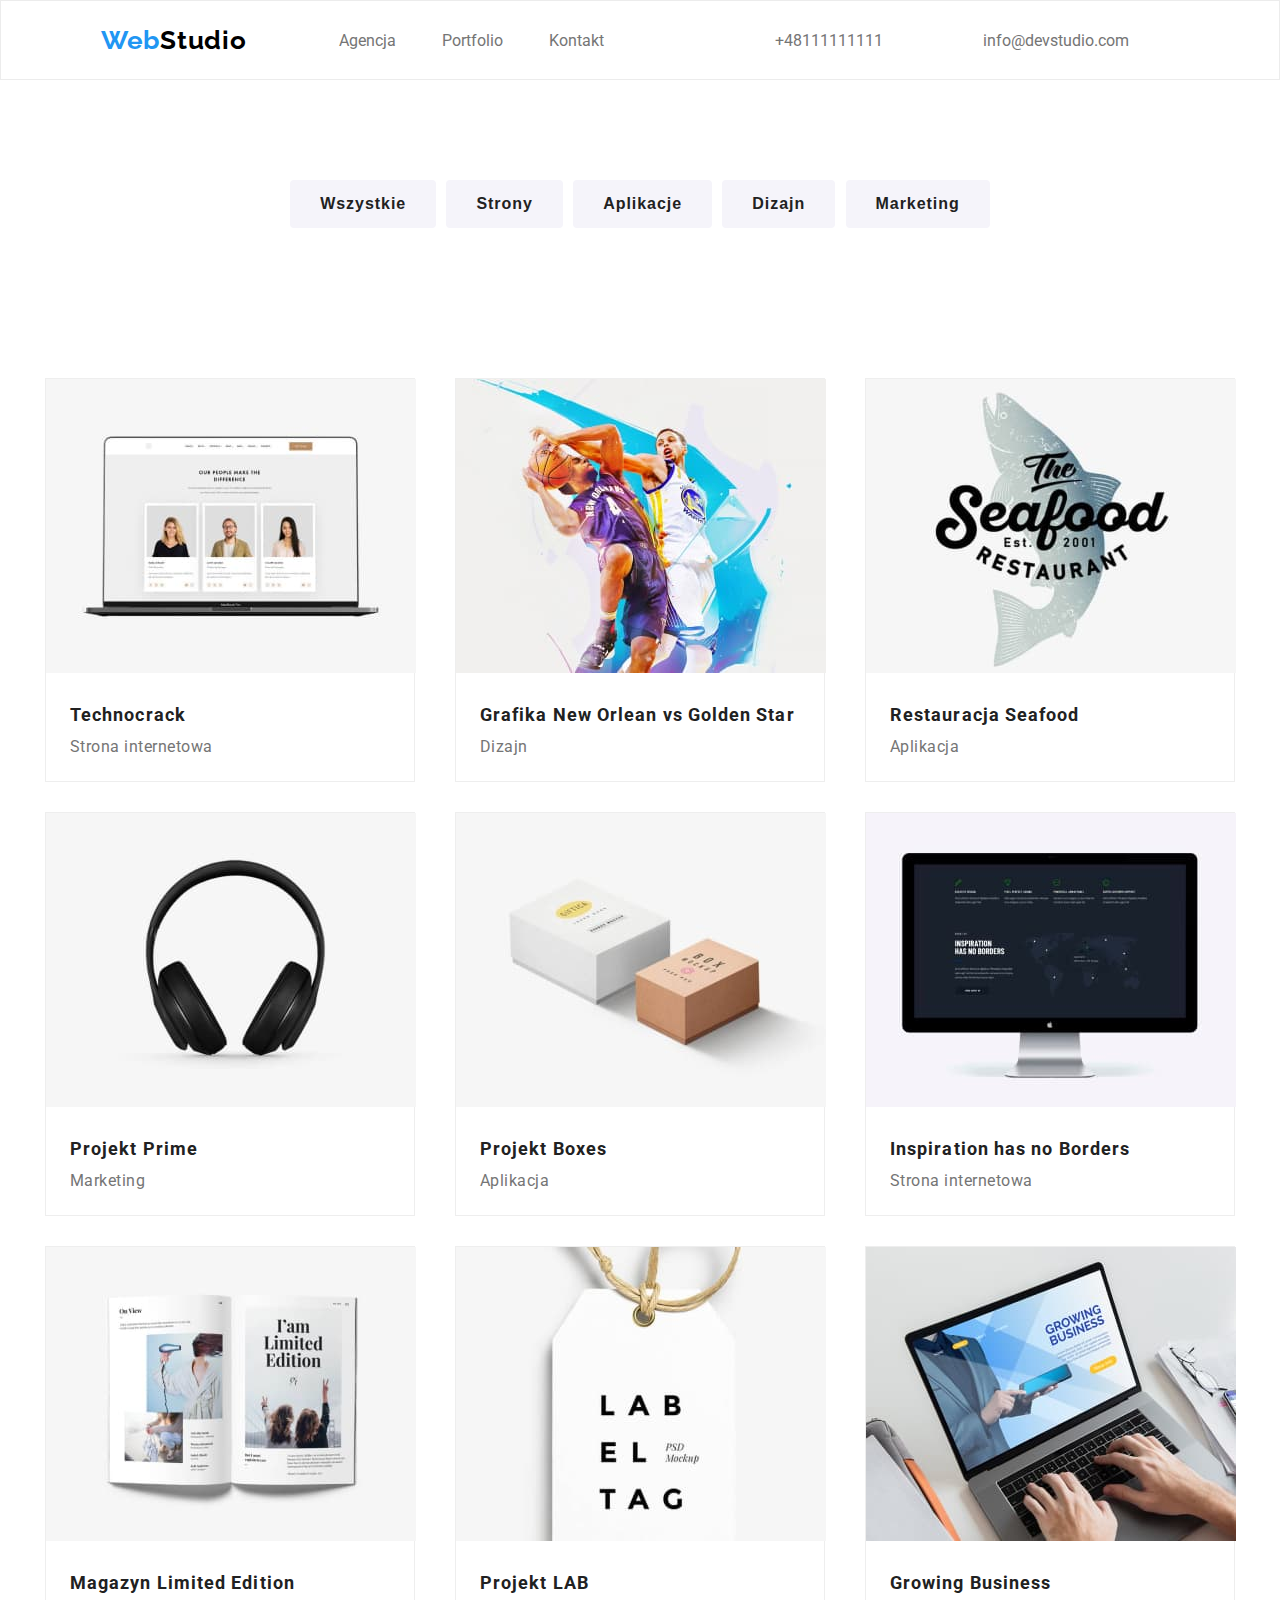
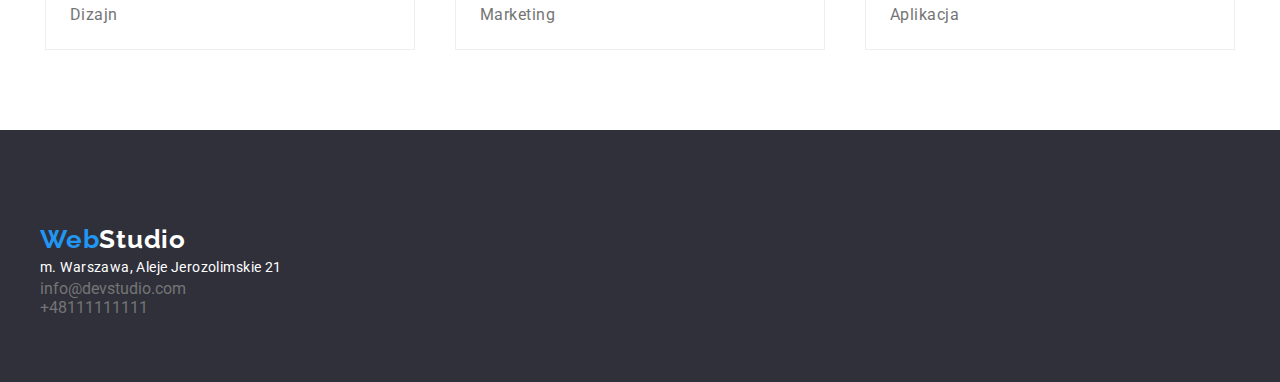
==== portfolio.html @ 3d3175a8 "change" ====
<!DOCTYPE html>
<html lang="en">
  
    <head>
    
        <meta charset="UTF-8" />
        <meta http-equiv="X-UA-Compatible" content="IE=edge" />
        <meta name="viewport" content="width=device-width, initial-scale=1.0" />
        <title>ćwiczenie 1</title>
        <link rel="preconnect" href="https://fonts.googleapis.com" />
        <link rel="preconnect" href="https://fonts.gstatic.com" crossorigin />
        <link
          href="https://fonts.googleapis.com/css2?family=Raleway:wght@700&family=Roboto:ital,wght@0,400;0,500;0,900;1,700&display=swap"
          rel="stylesheet"
        />
        <link
      rel="stylesheet"
      href="https://cdnjs.cloudflare.com/ajax/libs/modern-normalize/1.1.0/modern-normalize.min.css"
      integrity="sha512-wpPYUAdjBVSE4KJnH1VR1HeZfpl1ub8YT/NKx4PuQ5NmX2tKuGu6U/JRp5y+Y8XG2tV+wKQpNHVUX03MfMFn9Q=="
      crossorigin="anonymous"
      referrerpolicy="no-referrer"
    />
        <link rel="stylesheet" type="text/css" href="./css/styles.css" />
       
      </head>
    
      <body>
        <div class="page-header-line">
          <header class="header container">
  <div class="aligin-items-center">
          <a class="Webstudio" href="./index.html"
          ><span class="blue">Web</span
          ><span class="black">Studio</span></a>
  
          <nav class="navbar">
  
            
            <ul class="navbar__items">
        
              <li class="navbar__item list-element">
                <a class="link" href="./index.html">Agencja</a>
              </li>
  
              <li class="navbar__item list-element">
                <a   class="link" href="./portfolio.html">Portfolio</a>
              </li>
  
              <li class="navbar__item list-element">
                <a  class="link" href="./index.html">Kontakt</a>
              </li>
            
        
          
        </ul>
        </nav>
  </div>
        <ul class="contacts">
           
          <li class="contact__item list-element">
            <a class="link" href="tel:+48111111111">+48111111111</a>
          </li>
          
          <li class="contact__item list-element">
            <a class="link" href="mailto:info@devstudio">info@devstudio.com</a>
          </li>
          </ul>
        
      
      </header>
    </div>
    
       
    
  <body>
    
    <div class="container-buttons-portfolio">
      <section class="section">
        <ul class="menu-portfolio">

         <li class="list-element"><button type="button" class="button-two">Wszystkie</button></li>
          <li class="list-element"><button type="button" class="button-two">Strony</button></li>
          <li class="list-element"><button type="button" class="button-two">Aplikacje</button></li>
       <li class="list-element"><button type="button" class="button-two">Dizajn</button></li>
          <li class="list-element"><button type="button" class="button-two">Marketing</button></li>

          </ul>

        </div>
      </div>

        <div class="container"> 

<ul class="orderly">
  

    <li class="box list-element">
          <img
            alt="Technocrack"
            width="370"
            heigh="294"
            src="images/image1.jpg"
          />
          <p class="title-box-portfolio">Technocrack</p>
          <p class="title-two">Strona internetowa</p>

        </li>
      
      
        <li class="box list-element">
            <img
              alt="Grafika New Orlean vs Golden Star"
              width="370"
              heigh="294"
              src="images/image2.jpg"
            />
            <p class="title-box-portfolio">Grafika New Orlean vs Golden Star</p>
            <p class="title-two">Dizajn</p>
  
        </li>
      
          <li class="box list-element">
            <img
              alt="Restauracja Seafood"
              width="370"
              heigh="294"
              src="images/image3.jpg"
            />
            <p class="title-box-portfolio">Restauracja Seafood</p>
            <p class="title-two">Aplikacja</p>
  
          </li>
     
     
          <li class="box list-element">
            <img
              alt="Projekt Prime"
              width="370"
              heigh="294"
              src="images/image4.jpg"
            />
            <p class="title-box-portfolio">Projekt Prime</p>
            <p class="title-two">Marketing</p>
  
          </li>
    
          <li class="box list-element">
            <img
              alt="Projekt Boxes"
              width="370"
              heigh="294"
              src="images/image5.jpg"
            />
            <p class="title-box-portfolio">Projekt Boxes</p>
            <p class="title-two">Aplikacja</p>
  
          </li>
   
          <li class="box list-element">
            <img
              alt="Inspiration has no Borders"
              width="370"
              heigh="294"
              src="images/image6.jpg"
            />
            <p class="title-box-portfolio">Inspiration has no Borders</p>
            <p class="title-two">Strona internetowa</p>
  
          </li>
    
          <li class="box list-element">
            <img
              alt="Magazyn Limited Edition"
              width="370"
              heigh="294"
              src="images/image7.jpg"
            />
            <p class="title-box-portfolio">Magazyn Limited Edition</p>
            <p class="title-two">Dizajn</p>
  
          </li>
   
          <li class="box list-element">
            <img
              alt="Projekt LAB"
              width="370"
              heigh="294"
              src="images/image8.jpg"
            />
            <p class="title-box-portfolio">Projekt LAB</p>
            <p class="title-two">Marketing</p>
  
          </li>
     
          <li class="box list-element">
            <img
              alt="Growing Business"
              width="370"
              heigh="294"
              src="images/image9.jpg"
            />
            <p class="title-box-portfolio">Growing Business</p>
            <p class="title-two">Aplikacja</p>
  
          </li>
        
</ul>

</div>
</section>
  </body>

  <div class="foter-portfolio">
    <div class="container">
    
   
      <footer class="tile-five">

        <ul>
          <li class="list-element">
            <a class="Webstudio" class="link" href="./index.html"
              ><span class="blue">Web</span><span class="white">Studio</span></a
            >
          </li>

       <li class="list-element"><address class="adress-text">m. Warszawa, Aleje Jerozolimskie 21</address></li>
      </ul>
      
        <ul class="footer-contact">
          <li class="list-element">
            <a class="link" href="mailto:info@devstudio">info@devstudio.com</a>
          </li>

          <li class="list-element">
            <a class="link" href="tel:+48111111111">+48111111111</a>
          </li>
        </ul>
      </footer>

  </div>
    </div>
</html>
---- css/styles.css ----
* {
  margin: 0;
  padding: 0;
  box-sizing: border-box;
}

body {
  font-family: "Roboto", sans-serif;
  color: #212121;
}

.header {
  display: flex;
  justify-content: space-between;
  align-items: center;
  max-height: 100%;
  max-width: 100%;
  margin: 24px auto;
  /* border: 1px solid red; */
}

.title-one {
  font-family: Roboto;
  font-size: 36px;
  font-weight: 700;
  line-height: 1, 17;
  letter-spacing: 0.06em;
  text-align: center;
  padding-bottom: 50px;
}
.title-two {
  font-family: Roboto;
  font-size: 16px;
  line-height: 1, 87;
  letter-spacing: 0.03em;
  text-align: left;
  color: #757575;
  margin-left: 24px;
  margin-bottom: 20px;
  margin-top: 4px;
}

.title-four {
  font-family: Roboto;
  font-size: 14px;
  font-weight: 700;
  line-height: 1.17;
  letter-spacing: 0.03em;
  text-align: left;
}
.title-five {
  font-family: Roboto;
  font-size: 14px;
  font-weight: 400;
  line-height: 1.71;
  letter-spacing: 0.03em;
  text-align: justify;
  color: #757575;
}
.title-six {
  font-family: Roboto;
  font-size: 16px;
  font-weight: 500;
  line-height: 1, 17;
  letter-spacing: 0.03em;
  text-align: center;
  margin-top: 30px;
  margin-bottom: 10px;
}
.title-seven {
  font-family: Roboto;
  font-size: 16px;
  font-weight: 400;
  line-height: 1, 17;
  letter-spacing: 0.03em;
  text-align: center;
  color: #757575;
}

.title-box-portfolio {
  font-family: Roboto;
  font-size: 18px;
  font-weight: 700;
  line-height: 2;
  letter-spacing: 0.06em;
  margin-left: 24px;
  margin-top: 20px;
  color: #212121;
}

.blue {
  color: #2196f3;
}
.black {
  color: #000000;
}

.white {
  color: #ffffff;
}

.link:visited {
  color: #212121;
}
.link:focus,
.link:hover {
  color: #2196f3;
  text-decoration: none;
}

.link {
  text-decoration: none;
  color: #757575;
}

.contact__item .link {
  margin: 0 50px;
}

.button {
  margin: auto;
  background: #2196f3;
  box-shadow: 0px 3px 1px rgba(0, 0, 0, 0.1), 0px 1px 2px rgba(0, 0, 0, 0.08),
    0px 2px 2px rgba(0, 0, 0, 0.12);
  border-radius: 4px;
  font-weight: 700;
  font-size: 16px;
  letter-spacing: 0.06em;
  color: #ffffff;
  cursor: pointer;
  padding: 15px 30px;
  border-style: none;
  text-align: center;
}

.button-two {
  margin: 0 auto;
  background: #f5f4fa;
  border-radius: 4px;
  font-weight: 700;
  font-size: 16px;
  letter-spacing: 0.06em;
  color: #212121;
  cursor: pointer;
  padding: 15px 30px;
  border-style: none;
}
.button-two:hover {
  background-color: #2196f3;
  color: #ffffff;
}

.effective {
  margin: auto;
  font-family: "Roboto";
  font-style: normal;
  font-weight: 900;
  font-size: 44px;
  text-align: center;
  letter-spacing: 0.06em;
  color: #ffffff;
  text-align: center;
}

.Webstudio {
  position: static;
  width: 145px;
  height: 31px;
  left: 215px;
  top: 24px;

  font-family: "Raleway";
  font-style: normal;
  font-weight: 700;
  font-size: 26px;
  line-height: 31px;
  /* identical to box height */
  text-decoration: none;

  letter-spacing: 0.03em;
}
.container {
  width: 1200px;
  margin: 0 auto;
}

.container-buttons-portfolio {
  width: 1200px;
  margin-top: 100px;
  margin-bottom: 56px;
}
.box {
  box-sizing: border-box;
  width: 370px;
  height: 404px;
  background: #ffffff;
  border: 1px solid #eeeeee;
}

.orderly {
  display: flex;
  justify-content: center;
  flex-wrap: wrap;
  gap: 30px;
}

.box:nth-of-type(3n + 1) {
  margin-left: 30px;
  margin-inline: auto;
}

.box:nth-of-type(3n) {
  margin-right: auto;
}

.box:nth-last-of-type(-n + 3) {
  margin-bottom: auto;
}

.section {
  max-width: 1600px;
  margin: 0 auto;
  padding-top: 0px;
  padding-bottom: 94px;
}

.section-lorem {
  max-width: 1200px;
  margin-bottom: 94px;
}

* {
  box-sizing: border-box;
  margin: 0;
  padding: 0;
}

.flex-parent {
  display: flex;
  /* display: inline-flex; */
  /* block vs inline-block */
  margin: 0 auto;
}

.flex-item {
  padding: 30px;
}

* {
  box-sizing: border-box;
  margin: 0 auto;
  padding: 0;
}
.page-header-line {
  border: 1px solid #ececec;
  height: 80px;
  display: flex;
}

.menu {
  gap: 30px;
  display: flex;
  justify-content: space-evenly;
}

.navbar__links {
  display: flex;
  justify-content: center;
  align-items: center;
  /* border: 2px solid blue; */
}

.navbar__items {
  display: flex;
  margin-left: 93px;
}

.navbar__item:not(:first-child) {
  margin-left: 46px;
}

.menu-portfolio {
  display: flex;
  justify-content: center;
  margin: auto;
  gap: 10px;
  max-width: 700px;
}

.list-element {
  list-style: none;
}

.banner {
  max-width: 1600px;
  background: #2f303a;
  padding-top: 200px;
  padding-bottom: 200px;
  text-align: center;
}

.banner-background {
  background-image: url("/goit-markup-hw-04/images/background-banner.png");
}
.banner-shadow {
  background-color: #2f303a 40%;
}
.section-team {
  max-width: 1600px;
  margin: 0 auto;
  background: #f5f4fa;
  padding-top: 94px;
  padding-bottom: 94px;
}

.box-team {
  box-sizing: border-box;
  position: none;
  width: 270px;
  height: 428px;
  margin-left: 215px;
  margin-top: 186px;
  background: #ffffff;
  border: 1px solid #eeeeee;
  display: inline-flex;
  margin: 0 auto;
}

.foter {
  max-width: 1600px;
  height: 252px;
  background: #2f303a;
  padding-top: 94px;
  padding-bottom: 94px;
  margin-top: 0 auto;
}
.foter-portfolio {
  max-width: 1600px;
  height: 252px;
  background: #2f303a;
  padding-top: 94px;
  padding-bottom: 94px;
  margin-top: 80px;
}
.adress-text {
  top: 2208px;
  font-family: "Roboto";
  font-style: normal;
  font-weight: 400;
  font-size: 14px;
  line-height: 24px;
  /* or 171% */

  letter-spacing: 0.03em;

  color: #ffffff;
}
.center {
  text-align: center;
}

.contacts {
  display: flex;
}

.aligin-items-center {
  display: flex;
  justify-content: center;
  align-items: center;
}

.text-padding {
  padding-top: 20px;
}

.text-position-one {
  display: flex;
  justify-content: center;
  align-items: center;
}
.contact__item .link {
  margin: 0 31, 5px;
}
.box-icon-lorem {
  background-color: #f5f4fa;
  margin-top: 25px;
  margin-bottom: 25px;
  display: flex;
}

.box-text-lorem-title {
  background-color: white;
  margin-top: 30px;
  border-radius: 4px;
}

.box-text-lorem {
  background-color: white;
  margin-top: 10px;
  border-radius: 4px;
}

.icons-social-media-our-tem {
  margin-top: 16px;
  margin-bottom: 30px;
  display: flex;
  margin-left: 40px;
  margin-right: 40px;
}
.icons-social-media-footer {
  display: flex;
  margin-top: 20px;
}
.social-icon-footer-color {
  border-radius: 50%;
  background-color: #afb1b8;
}
.flexbox-footer {
  display: inline-flex;
}
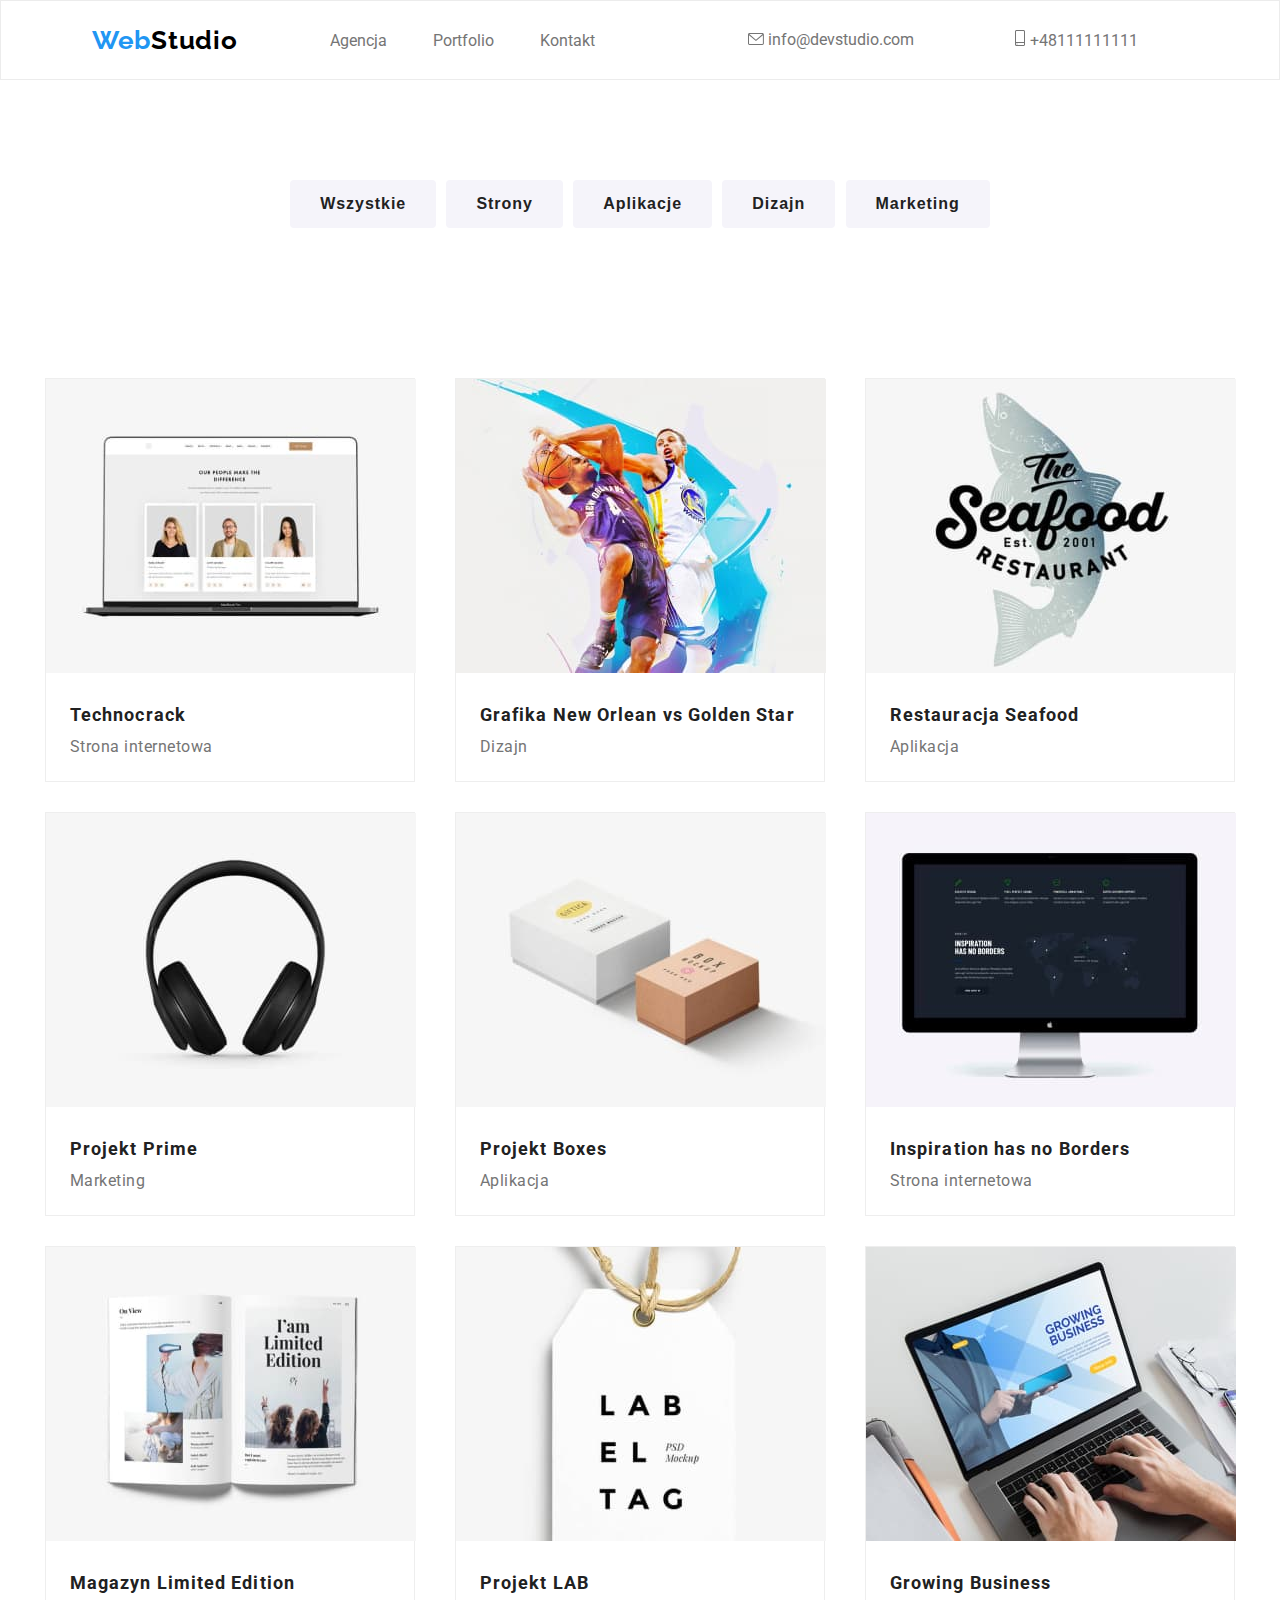
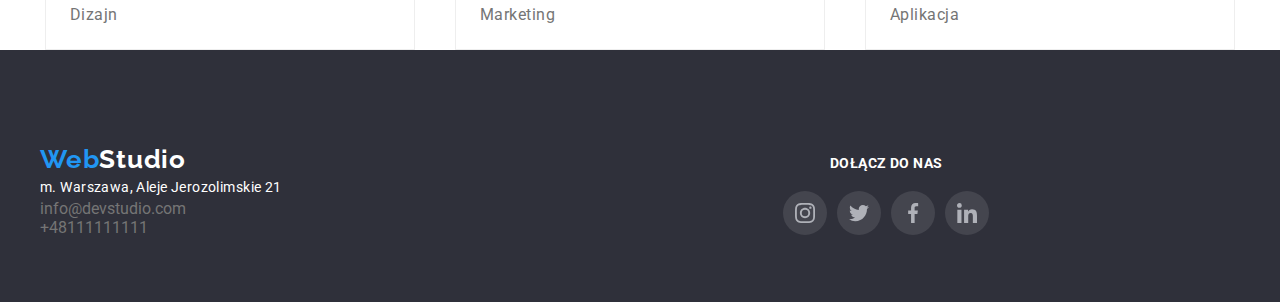
==== commit 30440b24: "change" ====
--- a/portfolio.html
+++ b/portfolio.html
@@ -27,47 +27,47 @@
       <body>
         <div class="page-header-line">
           <header class="header container">
-  <div class="aligin-items-center">
-          <a class="Webstudio" href="./index.html"
-          ><span class="blue">Web</span
-          ><span class="black">Studio</span></a>
-  
-          <nav class="navbar">
-  
-            
-            <ul class="navbar__items">
-        
-              <li class="navbar__item list-element">
-                <a class="link" href="./index.html">Agencja</a>
+            <div class="aligin-items-center">
+              <a class="Webstudio" href="./index.html"
+                ><span class="blue">Web</span><span class="black">Studio</span></a
+              >
+    
+              <nav class="navbar">
+                <ul class="navbar__items">
+                  <li class="navbar__item list-element">
+                    <a class="link" href="./index.html">Agencja</a>
+                  </li>
+    
+                  <li class="navbar__item list-element">
+                    <a class="link" href="./portfolio.html">Portfolio</a>
+                  </li>
+    
+                  <li class="navbar__item list-element">
+                    <a class="link" href="./index.html">Kontakt</a>
+                  </li>
+                </ul>
+              </nav>
+            </div>
+            <ul class="contacts">
+              <li class="contact__item list-element">
+                <a class="link" href="mailto:info@devstudio"
+                  ><svg width="16" height="12" fill="#757575">
+                    <use href="images/icons.svg#icon-envelope"></use>
+                  </svg>
+                  info@devstudio.com</a
+                >
               </li>
-  
-              <li class="navbar__item list-element">
-                <a   class="link" href="./portfolio.html">Portfolio</a>
+              <li class="contact__item list-element">
+                <a class="link" href="tel:+48111111111"
+                  ><svg width="12" height="16" fill="#757575" top="33">
+                    <use href="images/icons.svg#icon-smartphone"></use>
+                  </svg>
+                  +48111111111</a
+                >
               </li>
-  
-              <li class="navbar__item list-element">
-                <a  class="link" href="./index.html">Kontakt</a>
-              </li>
-            
-        
-          
-        </ul>
-        </nav>
-  </div>
-        <ul class="contacts">
-           
-          <li class="contact__item list-element">
-            <a class="link" href="tel:+48111111111">+48111111111</a>
-          </li>
-          
-          <li class="contact__item list-element">
-            <a class="link" href="mailto:info@devstudio">info@devstudio.com</a>
-          </li>
-          </ul>
-        
-      
-      </header>
-    </div>
+            </ul>
+          </header>
+        </div>
     
        
     
@@ -209,33 +209,73 @@
 </section>
   </body>
 
-  <div class="foter-portfolio">
+  <div class="foter">
     <div class="container">
-    
-   
-      <footer class="tile-five">
-
-        <ul>
-          <li class="list-element">
-            <a class="Webstudio" class="link" href="./index.html"
-              ><span class="blue">Web</span><span class="white">Studio</span></a
-            >
-          </li>
-
-       <li class="list-element"><address class="adress-text">m. Warszawa, Aleje Jerozolimskie 21</address></li>
-      </ul>
-      
-        <ul class="footer-contact">
-          <li class="list-element">
-            <a class="link" href="mailto:info@devstudio">info@devstudio.com</a>
-          </li>
-
-          <li class="list-element">
-            <a class="link" href="tel:+48111111111">+48111111111</a>
-          </li>
-        </ul>
+      <footer class="flexbox-footer">
+        <div class="footer-part-one">
+          <ul class="footer-contact">
+            <li class="list-element">
+              <a class="Webstudio" class="link" href="./index.html"
+                ><span class="blue">Web</span
+                ><span class="white">Studio</span></a
+              >
+            </li>
+            <li class="list-element">
+              <address class="adress-text">
+                m. Warszawa, Aleje Jerozolimskie 21
+              </address>
+            </li>
+
+            <li class="list-element">
+              <a class="link" href="mailto:info@devstudio"
+                >info@devstudio.com</a
+              >
+            </li>
+
+            <li class="list-element">
+              <a class="link" href="tel:+48111111111">+48111111111</a>
+            </li>
+          </ul>
+        </div>
+
+        <div class="footer-part-two">
+          <p class="title-four white">DOŁĄCZ DO NAS</p>
+
+          <ul class="icon-items">
+            <li class="icon-items">
+              <a class="icon-bacground"
+                ><svg width="20" height="20">
+                  <use href="./images/icons.svg#icon-instagram"></use>
+                </svg>
+              </a>
+            </li>
+
+            <li class="icon-items">
+              <a class="icon-bacground"
+                ><svg width="20" height="20">
+                  <use href="./images/icons.svg#icon-twitter"></use>
+                </svg>
+              </a>
+            </li>
+
+            <li class="icon-items">
+              <a class="icon-bacground"
+                ><svg width="20" height="20">
+                  <use href="./images/icons.svg#icon-facebook"></use>
+                </svg>
+              </a>
+            </li>
+
+            <li class="icon-items">
+              <a class="icon-bacground"
+                ><svg width="20" height="20" fill="#FFFFFF">
+                  <use href="./images/icons.svg#icon-in"></use>
+                </svg>
+              </a>
+            </li>
+          </ul>
+        </div>
       </footer>
-
+    </div>
   </div>
-    </div>
 </html>
--- a/css/styles.css
+++ b/css/styles.css
@@ -16,7 +16,6 @@
   max-height: 100%;
   max-width: 100%;
   margin: 24px auto;
-  /* border: 1px solid red; */
 }
 
 .title-one {
@@ -47,6 +46,7 @@
   line-height: 1.17;
   letter-spacing: 0.03em;
   text-align: left;
+  display: flex;
 }
 .title-five {
   font-family: Roboto;
@@ -151,15 +151,13 @@
 }
 
 .effective {
-  margin: auto;
   font-family: "Roboto";
   font-style: normal;
   font-weight: 900;
   font-size: 44px;
-  text-align: center;
+  line-height: 1.36;
   letter-spacing: 0.06em;
   color: #ffffff;
-  text-align: center;
 }
 
 .Webstudio {
@@ -174,7 +172,7 @@
   font-weight: 700;
   font-size: 26px;
   line-height: 31px;
-  /* identical to box height */
+
   text-decoration: none;
 
   letter-spacing: 0.03em;
@@ -217,6 +215,17 @@
   margin-bottom: auto;
 }
 
+.section-baner {
+  max-width: 1600px;
+  height: 600px;
+  margin: 0 auto;
+  padding-top: 200px;
+  padding-bottom: 94px;
+  background: linear-gradient(#2f303a66, #2f303a66),
+    url("../images/background-banner.png");
+  text-align: center;
+}
+
 .section {
   max-width: 1600px;
   margin: 0 auto;
@@ -227,6 +236,7 @@
 .section-lorem {
   max-width: 1200px;
   margin-bottom: 94px;
+  margin-top: 94px;
 }
 
 * {
@@ -237,8 +247,6 @@
 
 .flex-parent {
   display: flex;
-  /* display: inline-flex; */
-  /* block vs inline-block */
   margin: 0 auto;
 }
 
@@ -267,7 +275,6 @@
   display: flex;
   justify-content: center;
   align-items: center;
-  /* border: 2px solid blue; */
 }
 
 .navbar__items {
@@ -299,9 +306,6 @@
   text-align: center;
 }
 
-.banner-background {
-  background-image: url("/goit-markup-hw-04/images/background-banner.png");
-}
 .banner-shadow {
   background-color: #2f303a 40%;
 }
@@ -309,6 +313,14 @@
   max-width: 1600px;
   margin: 0 auto;
   background: #f5f4fa;
+  padding-top: 94px;
+  padding-bottom: 94px;
+}
+
+.section-costumers {
+  max-width: 1600px;
+  margin: 0 auto;
+  background: white;
   padding-top: 94px;
   padding-bottom: 94px;
 }
@@ -324,8 +336,11 @@
   border: 1px solid #eeeeee;
   display: inline-flex;
   margin: 0 auto;
-}
-
+  border-bottom-right-radius: 4px;
+  border-bottom-left-radius: 4px;
+  box-shadow: 0px 1px 3px rgb(0 0 0 / 12%), 0px 1px 1px rgb(0 0 0 / 14%),
+    0px 2px 1px rgb(0 0 0 / 20%);
+}
 .foter {
   max-width: 1600px;
   height: 252px;
@@ -334,6 +349,7 @@
   padding-bottom: 94px;
   margin-top: 0 auto;
 }
+
 .foter-portfolio {
   max-width: 1600px;
   height: 252px;
@@ -342,6 +358,7 @@
   padding-bottom: 94px;
   margin-top: 80px;
 }
+
 .adress-text {
   top: 2208px;
   font-family: "Roboto";
@@ -349,7 +366,6 @@
   font-weight: 400;
   font-size: 14px;
   line-height: 24px;
-  /* or 171% */
 
   letter-spacing: 0.03em;
 
@@ -407,14 +423,58 @@
   margin-left: 40px;
   margin-right: 40px;
 }
-.icons-social-media-footer {
-  display: flex;
-  margin-top: 20px;
-}
-.social-icon-footer-color {
+
+.icons-social-media-our-team {
+  display: flex;
+}
+
+.flexbox-footer {
+  display: flex;
+  align-items: baseline;
+}
+.footer-part-two {
+  display: flex;
+  flex-direction: column;
+}
+.footer-part-one {
+  display: flex;
+  flex-direction: column;
+  margin-left: 0px;
+}
+
+.icon-items {
+  display: flex;
+  justify-content: center;
+  align-items: center;
+  gap: 10px;
+  padding-bottom: 30px;
+  padding-top: 10px;
+  fill: white;
+}
+
+.icon-bacground {
+  background: #ffffff1a;
   border-radius: 50%;
-  background-color: #afb1b8;
-}
-.flexbox-footer {
-  display: inline-flex;
-}
+  padding: 12px;
+  align-items: center;
+  justify-content: center;
+  display: flex;
+}
+
+.icon-bacground:hover {
+  background: #2196f3;
+}
+
+.box-icon-costumers {
+  box-sizing: border-box;
+  background: #ffffff;
+  border: 1px solid #afb1b8;
+  display: flex;
+  align-items: center;
+  justify-content: center;
+  padding: 15px;
+  border-bottom-right-radius: 4px;
+  border-bottom-left-radius: 4px;
+  border-top-right-radius: 4px;
+  border-top-left-radius: 4px;
+}
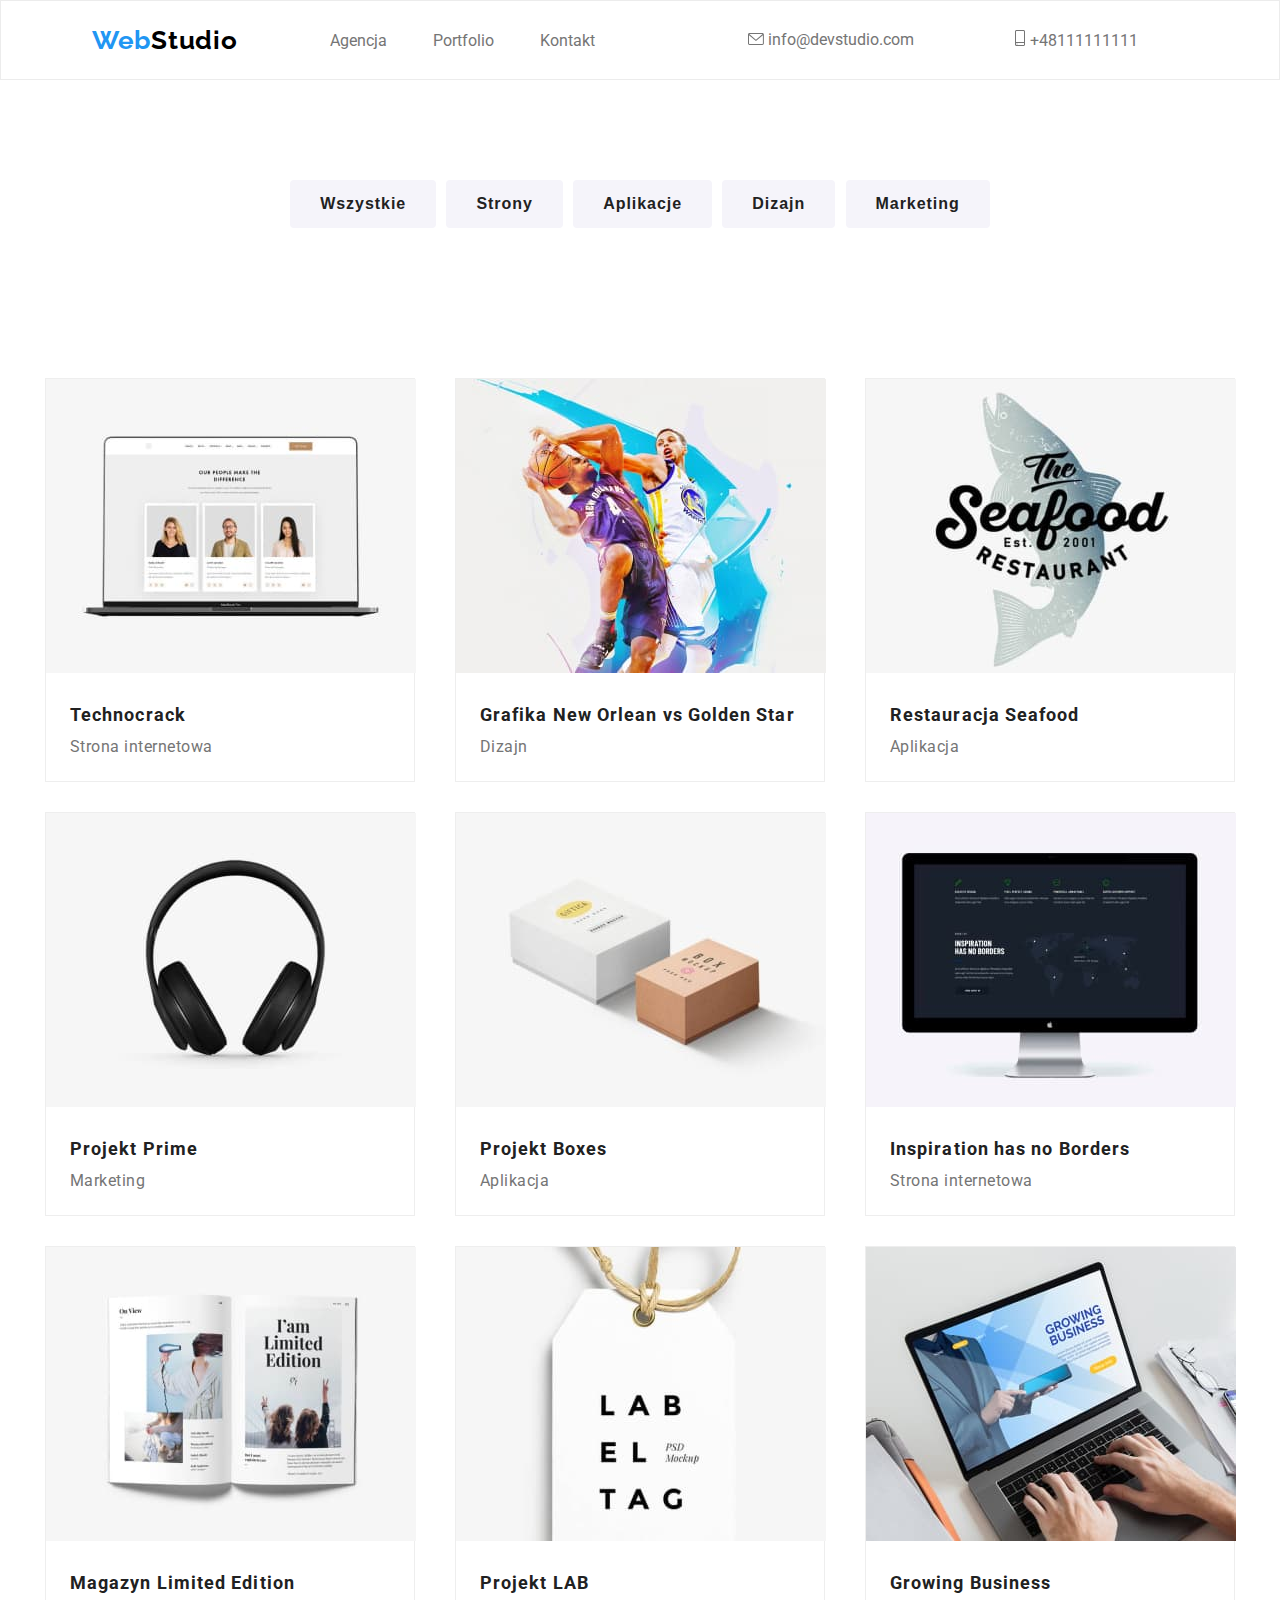
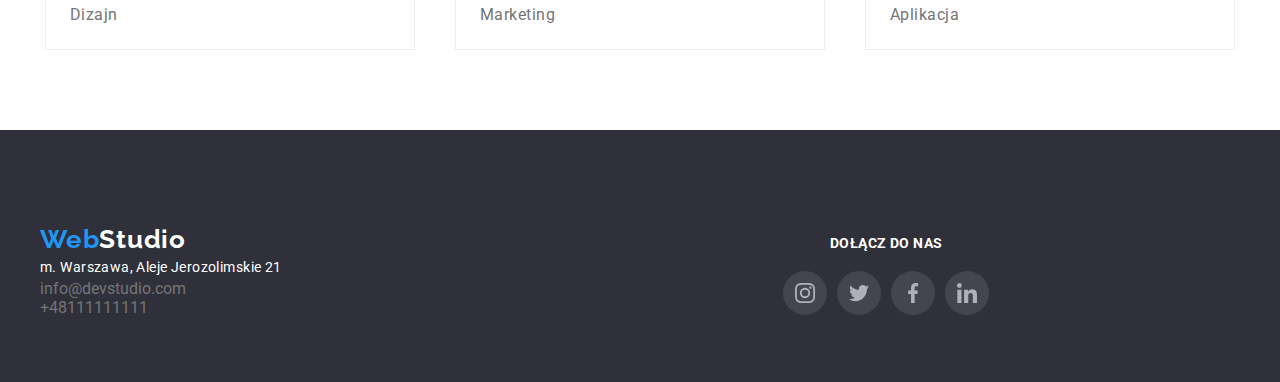
==== commit d12b7a38: "change" ====
--- a/portfolio.html
+++ b/portfolio.html
@@ -209,7 +209,7 @@
 </section>
   </body>
 
-  <div class="foter">
+  <div class="foter-portfolio">
     <div class="container">
       <footer class="flexbox-footer">
         <div class="footer-part-one">
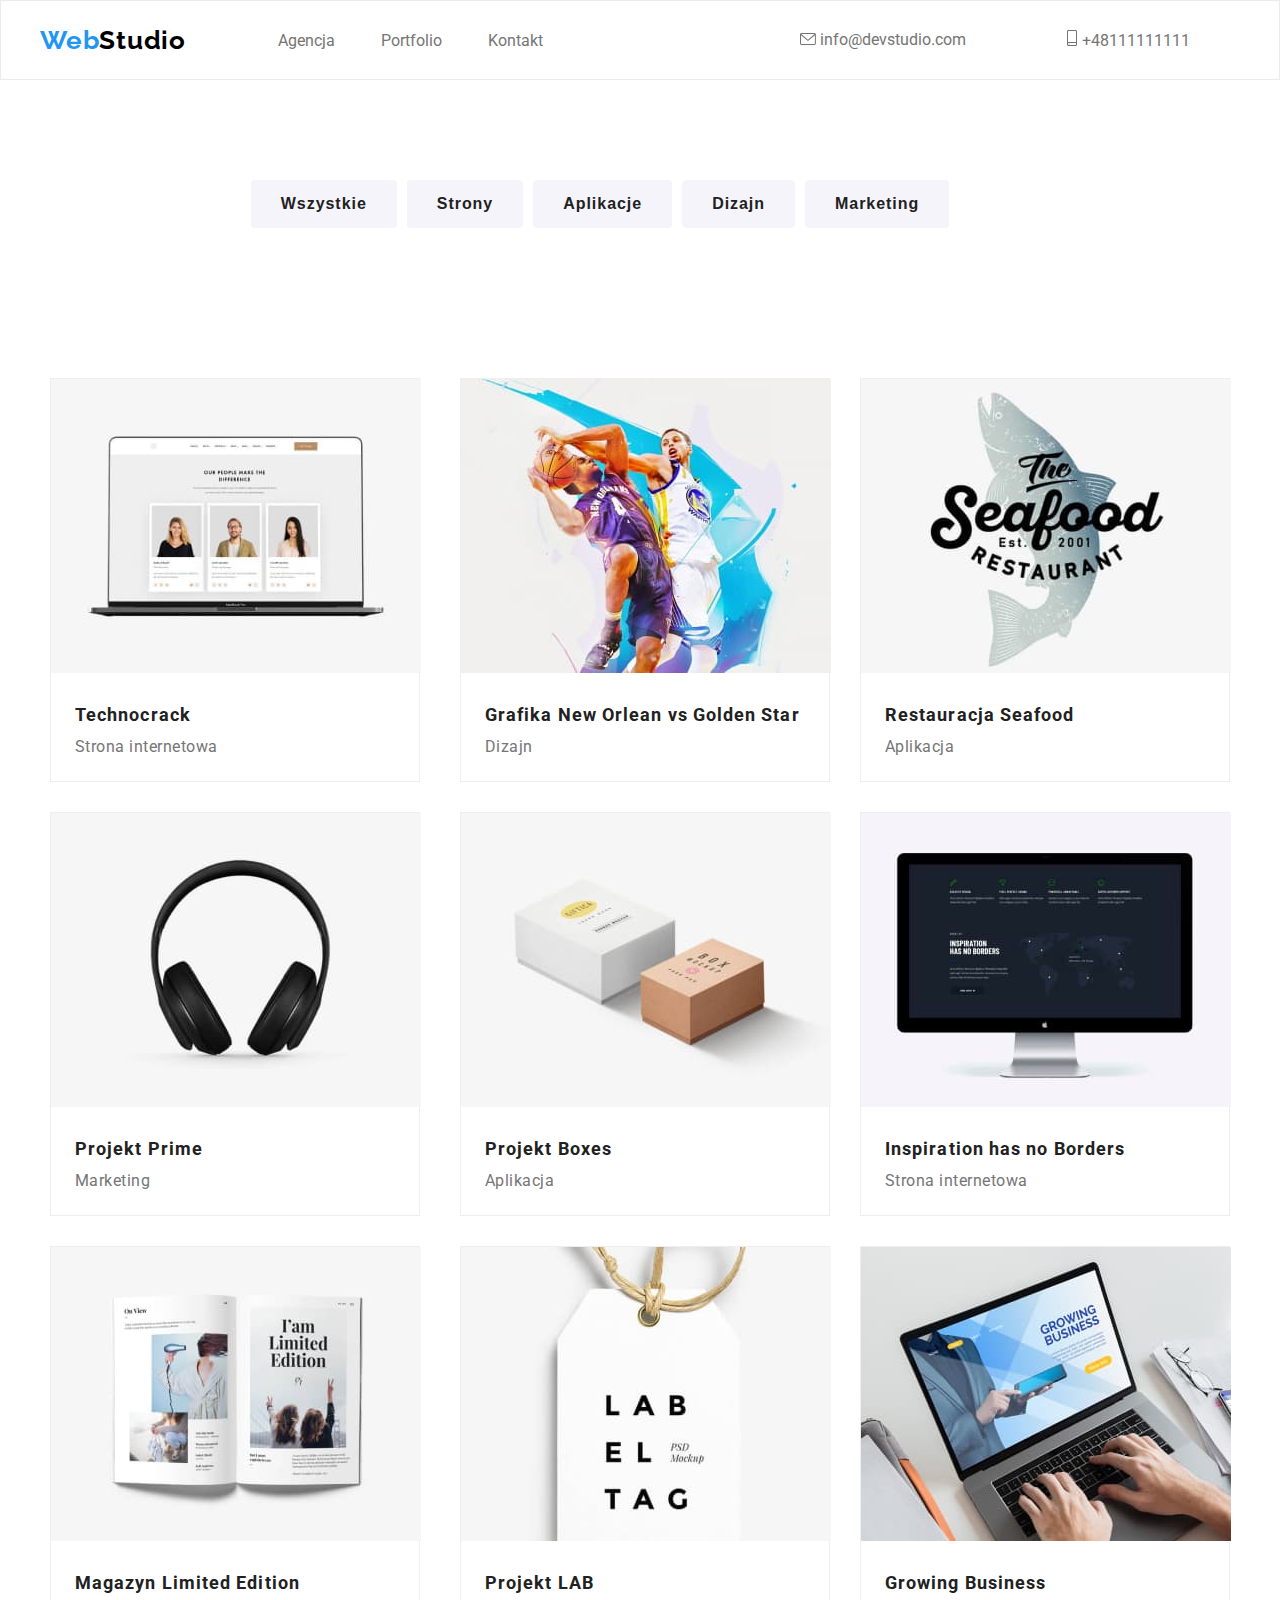
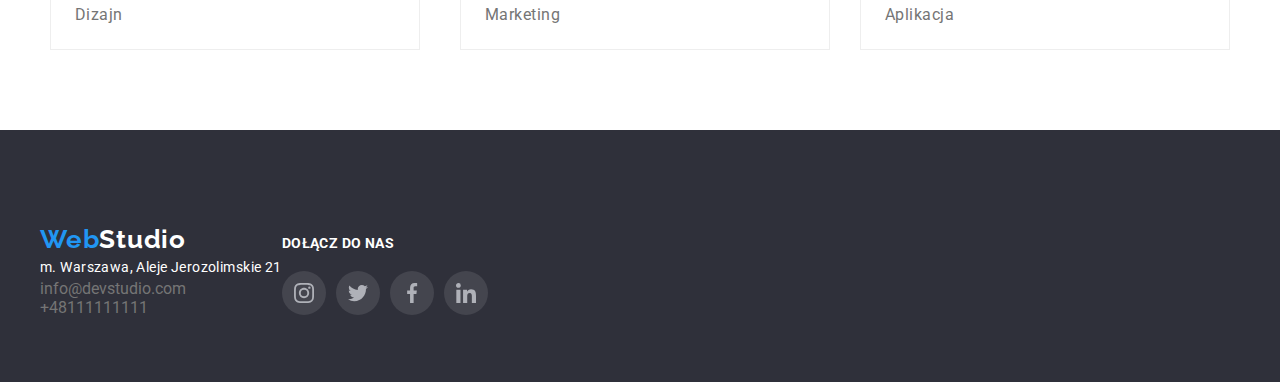
==== commit 8355d7e8: "change" ====
--- a/portfolio.html
+++ b/portfolio.html
@@ -51,7 +51,7 @@
             <ul class="contacts">
               <li class="contact__item list-element">
                 <a class="link" href="mailto:info@devstudio"
-                  ><svg width="16" height="12" fill="#757575">
+                  ><svg width="16" height="12">
                     <use href="images/icons.svg#icon-envelope"></use>
                   </svg>
                   info@devstudio.com</a
@@ -59,7 +59,7 @@
               </li>
               <li class="contact__item list-element">
                 <a class="link" href="tel:+48111111111"
-                  ><svg width="12" height="16" fill="#757575" top="33">
+                  ><svg width="12" height="16" top="33">
                     <use href="images/icons.svg#icon-smartphone"></use>
                   </svg>
                   +48111111111</a
@@ -83,10 +83,9 @@
        <li class="list-element"><button type="button" class="button-two">Dizajn</button></li>
           <li class="list-element"><button type="button" class="button-two">Marketing</button></li>
 
-          </ul>
-
-        </div>
-      </div>
+        </ul>
+      </section>
+    </div>
 
         <div class="container"> 
 
@@ -206,8 +205,8 @@
 </ul>
 
 </div>
-</section>
-  </body>
+     
+ 
 
   <div class="foter-portfolio">
     <div class="container">
@@ -278,4 +277,5 @@
       </footer>
     </div>
   </div>
+  </body>
 </html>
--- a/css/styles.css
+++ b/css/styles.css
@@ -239,12 +239,6 @@
   margin-top: 94px;
 }
 
-* {
-  box-sizing: border-box;
-  margin: 0;
-  padding: 0;
-}
-
 .flex-parent {
   display: flex;
   margin: 0 auto;
@@ -254,11 +248,6 @@
   padding: 30px;
 }
 
-* {
-  box-sizing: border-box;
-  margin: 0 auto;
-  padding: 0;
-}
 .page-header-line {
   border: 1px solid #ececec;
   height: 80px;
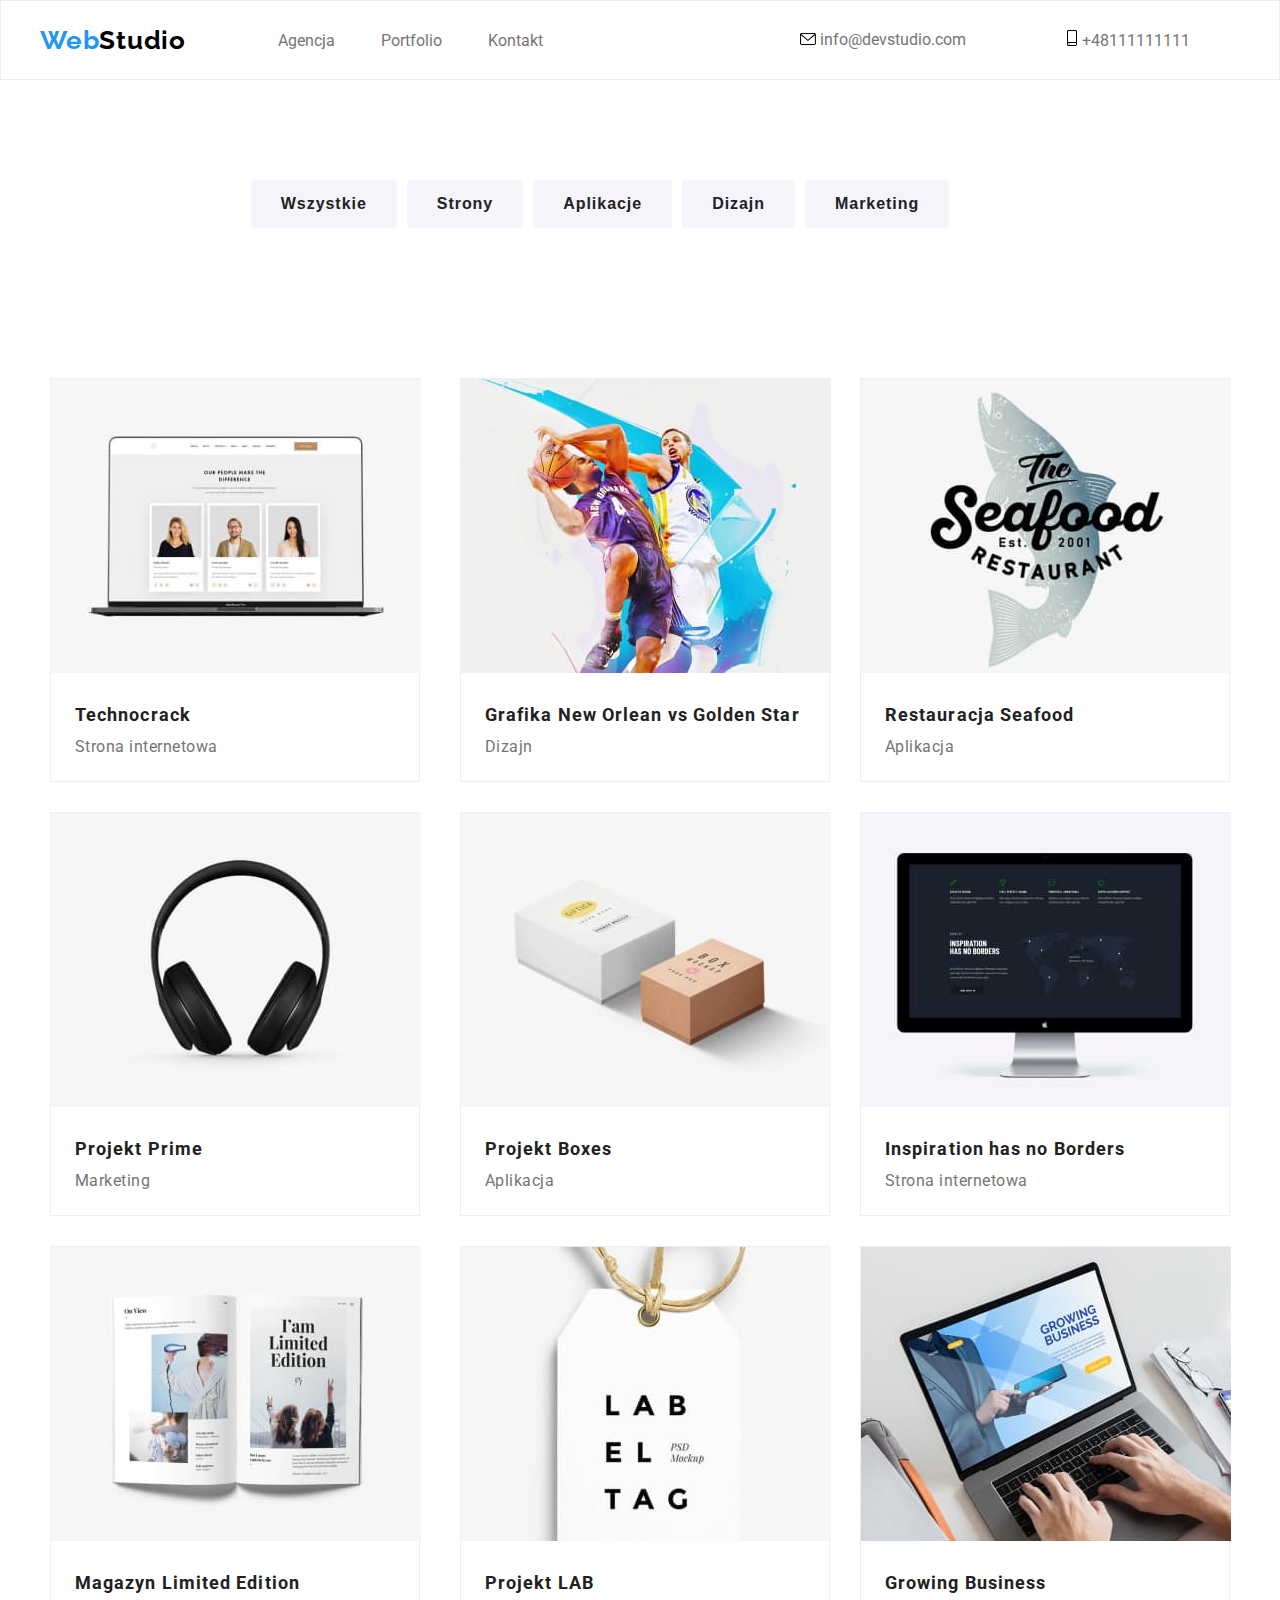
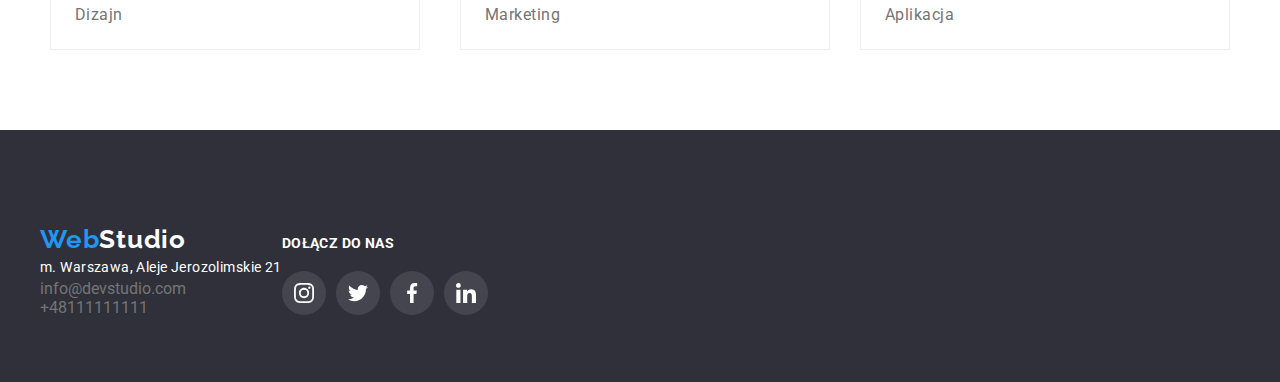
==== commit f6937037: "change" ====
--- a/portfolio.html
+++ b/portfolio.html
@@ -1,98 +1,96 @@
 <!DOCTYPE html>
 <html lang="en">
-  
-    <head>
-    
-        <meta charset="UTF-8" />
-        <meta http-equiv="X-UA-Compatible" content="IE=edge" />
-        <meta name="viewport" content="width=device-width, initial-scale=1.0" />
-        <title>ćwiczenie 1</title>
-        <link rel="preconnect" href="https://fonts.googleapis.com" />
-        <link rel="preconnect" href="https://fonts.gstatic.com" crossorigin />
-        <link
-          href="https://fonts.googleapis.com/css2?family=Raleway:wght@700&family=Roboto:ital,wght@0,400;0,500;0,900;1,700&display=swap"
-          rel="stylesheet"
-        />
-        <link
+  <head>
+    <meta charset="UTF-8" />
+    <meta http-equiv="X-UA-Compatible" content="IE=edge" />
+    <meta name="viewport" content="width=device-width, initial-scale=1.0" />
+    <title>ćwiczenie 1</title>
+    <link rel="preconnect" href="https://fonts.googleapis.com" />
+    <link rel="preconnect" href="https://fonts.gstatic.com" crossorigin />
+    <link
+      href="https://fonts.googleapis.com/css2?family=Raleway:wght@700&family=Roboto:ital,wght@0,400;0,500;0,900;1,700&display=swap"
+      rel="stylesheet"
+    />
+    <link
       rel="stylesheet"
       href="https://cdnjs.cloudflare.com/ajax/libs/modern-normalize/1.1.0/modern-normalize.min.css"
       integrity="sha512-wpPYUAdjBVSE4KJnH1VR1HeZfpl1ub8YT/NKx4PuQ5NmX2tKuGu6U/JRp5y+Y8XG2tV+wKQpNHVUX03MfMFn9Q=="
       crossorigin="anonymous"
       referrerpolicy="no-referrer"
     />
-        <link rel="stylesheet" type="text/css" href="./css/styles.css" />
-       
-      </head>
-    
-      <body>
-        <div class="page-header-line">
-          <header class="header container">
-            <div class="aligin-items-center">
-              <a class="Webstudio" href="./index.html"
-                ><span class="blue">Web</span><span class="black">Studio</span></a
-              >
-    
-              <nav class="navbar">
-                <ul class="navbar__items">
-                  <li class="navbar__item list-element">
-                    <a class="link" href="./index.html">Agencja</a>
-                  </li>
-    
-                  <li class="navbar__item list-element">
-                    <a class="link" href="./portfolio.html">Portfolio</a>
-                  </li>
-    
-                  <li class="navbar__item list-element">
-                    <a class="link" href="./index.html">Kontakt</a>
-                  </li>
-                </ul>
-              </nav>
-            </div>
-            <ul class="contacts">
-              <li class="contact__item list-element">
-                <a class="link" href="mailto:info@devstudio"
-                  ><svg width="16" height="12">
-                    <use href="images/icons.svg#icon-envelope"></use>
-                  </svg>
-                  info@devstudio.com</a
-                >
-              </li>
-              <li class="contact__item list-element">
-                <a class="link" href="tel:+48111111111"
-                  ><svg width="12" height="16" top="33">
-                    <use href="images/icons.svg#icon-smartphone"></use>
-                  </svg>
-                  +48111111111</a
-                >
+    <link rel="stylesheet" type="text/css" href="./css/styles.css" />
+  </head>
+
+  <body>
+    <div class="page-header-line">
+      <header class="header container">
+        <div class="aligin-items-center">
+          <a class="Webstudio" href="./index.html"
+            ><span class="blue">Web</span><span class="black">Studio</span></a
+          >
+
+          <nav class="navbar">
+            <ul class="navbar__items">
+              <li class="navbar__item list-element">
+                <a class="link" href="./index.html">Agencja</a>
+              </li>
+
+              <li class="navbar__item list-element">
+                <a class="link" href="./portfolio.html">Portfolio</a>
+              </li>
+
+              <li class="navbar__item list-element">
+                <a class="link" href="./index.html">Kontakt</a>
               </li>
             </ul>
-          </header>
+          </nav>
         </div>
-    
-       
-    
-  <body>
-    
+        <ul class="contacts">
+          <li class="contact__item list-element">
+            <a class="link" href="mailto:info@devstudio"
+              ><svg width="16" height="12">
+                <use href="images/icons.svg#icon-envelope"></use>
+              </svg>
+              info@devstudio.com</a
+            >
+          </li>
+          <li class="contact__item list-element">
+            <a class="link" href="tel:+48111111111"
+              ><svg width="12" height="16" top="33">
+                <use href="images/icons.svg#icon-smartphone"></use>
+              </svg>
+              +48111111111</a
+            >
+          </li>
+        </ul>
+      </header>
+    </div>
+
     <div class="container-buttons-portfolio">
       <section class="section">
         <ul class="menu-portfolio">
-
-         <li class="list-element"><button type="button" class="button-two">Wszystkie</button></li>
-          <li class="list-element"><button type="button" class="button-two">Strony</button></li>
-          <li class="list-element"><button type="button" class="button-two">Aplikacje</button></li>
-       <li class="list-element"><button type="button" class="button-two">Dizajn</button></li>
-          <li class="list-element"><button type="button" class="button-two">Marketing</button></li>
-
+          <li class="list-element">
+            <button type="button" class="button-two">Wszystkie</button>
+          </li>
+          <li class="list-element">
+            <button type="button" class="button-two">Strony</button>
+          </li>
+          <li class="list-element">
+            <button type="button" class="button-two">Aplikacje</button>
+          </li>
+          <li class="list-element">
+            <button type="button" class="button-two">Dizajn</button>
+          </li>
+          <li class="list-element">
+            <button type="button" class="button-two">Marketing</button>
+          </li>
         </ul>
       </section>
     </div>
 
-        <div class="container"> 
-
-<ul class="orderly">
-  
-
-    <li class="box list-element">
+    <div class="container">
+      <ul class="orderly">
+        <li class="box list-element">
           <img
             alt="Technocrack"
             width="370"
@@ -101,181 +99,166 @@
           />
           <p class="title-box-portfolio">Technocrack</p>
           <p class="title-two">Strona internetowa</p>
-
-        </li>
-      
-      
-        <li class="box list-element">
-            <img
-              alt="Grafika New Orlean vs Golden Star"
-              width="370"
-              heigh="294"
-              src="images/image2.jpg"
-            />
-            <p class="title-box-portfolio">Grafika New Orlean vs Golden Star</p>
-            <p class="title-two">Dizajn</p>
-  
-        </li>
-      
-          <li class="box list-element">
-            <img
-              alt="Restauracja Seafood"
-              width="370"
-              heigh="294"
-              src="images/image3.jpg"
-            />
-            <p class="title-box-portfolio">Restauracja Seafood</p>
-            <p class="title-two">Aplikacja</p>
-  
-          </li>
-     
-     
-          <li class="box list-element">
-            <img
-              alt="Projekt Prime"
-              width="370"
-              heigh="294"
-              src="images/image4.jpg"
-            />
-            <p class="title-box-portfolio">Projekt Prime</p>
-            <p class="title-two">Marketing</p>
-  
-          </li>
-    
-          <li class="box list-element">
-            <img
-              alt="Projekt Boxes"
-              width="370"
-              heigh="294"
-              src="images/image5.jpg"
-            />
-            <p class="title-box-portfolio">Projekt Boxes</p>
-            <p class="title-two">Aplikacja</p>
-  
-          </li>
-   
-          <li class="box list-element">
-            <img
-              alt="Inspiration has no Borders"
-              width="370"
-              heigh="294"
-              src="images/image6.jpg"
-            />
-            <p class="title-box-portfolio">Inspiration has no Borders</p>
-            <p class="title-two">Strona internetowa</p>
-  
-          </li>
-    
-          <li class="box list-element">
-            <img
-              alt="Magazyn Limited Edition"
-              width="370"
-              heigh="294"
-              src="images/image7.jpg"
-            />
-            <p class="title-box-portfolio">Magazyn Limited Edition</p>
-            <p class="title-two">Dizajn</p>
-  
-          </li>
-   
-          <li class="box list-element">
-            <img
-              alt="Projekt LAB"
-              width="370"
-              heigh="294"
-              src="images/image8.jpg"
-            />
-            <p class="title-box-portfolio">Projekt LAB</p>
-            <p class="title-two">Marketing</p>
-  
-          </li>
-     
-          <li class="box list-element">
-            <img
-              alt="Growing Business"
-              width="370"
-              heigh="294"
-              src="images/image9.jpg"
-            />
-            <p class="title-box-portfolio">Growing Business</p>
-            <p class="title-two">Aplikacja</p>
-  
-          </li>
-        
-</ul>
-
-</div>
-     
- 
-
-  <div class="foter-portfolio">
-    <div class="container">
-      <footer class="flexbox-footer">
-        <div class="footer-part-one">
-          <ul class="footer-contact">
-            <li class="list-element">
-              <a class="Webstudio" class="link" href="./index.html"
-                ><span class="blue">Web</span
-                ><span class="white">Studio</span></a
-              >
-            </li>
-            <li class="list-element">
-              <address class="adress-text">
-                m. Warszawa, Aleje Jerozolimskie 21
-              </address>
-            </li>
-
-            <li class="list-element">
-              <a class="link" href="mailto:info@devstudio"
-                >info@devstudio.com</a
-              >
-            </li>
-
-            <li class="list-element">
-              <a class="link" href="tel:+48111111111">+48111111111</a>
-            </li>
-          </ul>
-        </div>
-
-        <div class="footer-part-two">
-          <p class="title-four white">DOŁĄCZ DO NAS</p>
-
-          <ul class="icon-items">
-            <li class="icon-items">
-              <a class="icon-bacground"
-                ><svg width="20" height="20">
-                  <use href="./images/icons.svg#icon-instagram"></use>
-                </svg>
-              </a>
-            </li>
-
-            <li class="icon-items">
-              <a class="icon-bacground"
-                ><svg width="20" height="20">
-                  <use href="./images/icons.svg#icon-twitter"></use>
-                </svg>
-              </a>
-            </li>
-
-            <li class="icon-items">
-              <a class="icon-bacground"
-                ><svg width="20" height="20">
-                  <use href="./images/icons.svg#icon-facebook"></use>
-                </svg>
-              </a>
-            </li>
-
-            <li class="icon-items">
-              <a class="icon-bacground"
-                ><svg width="20" height="20" fill="#FFFFFF">
-                  <use href="./images/icons.svg#icon-in"></use>
-                </svg>
-              </a>
-            </li>
-          </ul>
-        </div>
-      </footer>
-    </div>
-  </div>
+        </li>
+
+        <li class="box list-element">
+          <img
+            alt="Grafika New Orlean vs Golden Star"
+            width="370"
+            heigh="294"
+            src="images/image2.jpg"
+          />
+          <p class="title-box-portfolio">Grafika New Orlean vs Golden Star</p>
+          <p class="title-two">Dizajn</p>
+        </li>
+
+        <li class="box list-element">
+          <img
+            alt="Restauracja Seafood"
+            width="370"
+            heigh="294"
+            src="images/image3.jpg"
+          />
+          <p class="title-box-portfolio">Restauracja Seafood</p>
+          <p class="title-two">Aplikacja</p>
+        </li>
+
+        <li class="box list-element">
+          <img
+            alt="Projekt Prime"
+            width="370"
+            heigh="294"
+            src="images/image4.jpg"
+          />
+          <p class="title-box-portfolio">Projekt Prime</p>
+          <p class="title-two">Marketing</p>
+        </li>
+
+        <li class="box list-element">
+          <img
+            alt="Projekt Boxes"
+            width="370"
+            heigh="294"
+            src="images/image5.jpg"
+          />
+          <p class="title-box-portfolio">Projekt Boxes</p>
+          <p class="title-two">Aplikacja</p>
+        </li>
+
+        <li class="box list-element">
+          <img
+            alt="Inspiration has no Borders"
+            width="370"
+            heigh="294"
+            src="images/image6.jpg"
+          />
+          <p class="title-box-portfolio">Inspiration has no Borders</p>
+          <p class="title-two">Strona internetowa</p>
+        </li>
+
+        <li class="box list-element">
+          <img
+            alt="Magazyn Limited Edition"
+            width="370"
+            heigh="294"
+            src="images/image7.jpg"
+          />
+          <p class="title-box-portfolio">Magazyn Limited Edition</p>
+          <p class="title-two">Dizajn</p>
+        </li>
+
+        <li class="box list-element">
+          <img
+            alt="Projekt LAB"
+            width="370"
+            heigh="294"
+            src="images/image8.jpg"
+          />
+          <p class="title-box-portfolio">Projekt LAB</p>
+          <p class="title-two">Marketing</p>
+        </li>
+
+        <li class="box list-element">
+          <img
+            alt="Growing Business"
+            width="370"
+            heigh="294"
+            src="images/image9.jpg"
+          />
+          <p class="title-box-portfolio">Growing Business</p>
+          <p class="title-two">Aplikacja</p>
+        </li>
+      </ul>
+    </div>
+
+    <div class="foter-portfolio">
+      <div class="container">
+        <footer class="flexbox-footer">
+          <div class="footer-part-one">
+            <ul class="footer-contact">
+              <li class="list-element">
+                <a class="Webstudio" class="link" href="./index.html"
+                  ><span class="blue">Web</span
+                  ><span class="white">Studio</span></a
+                >
+              </li>
+              <li class="list-element">
+                <address class="adress-text">
+                  m. Warszawa, Aleje Jerozolimskie 21
+                </address>
+              </li>
+
+              <li class="list-element">
+                <a class="link" href="mailto:info@devstudio"
+                  >info@devstudio.com</a
+                >
+              </li>
+
+              <li class="list-element">
+                <a class="link" href="tel:+48111111111">+48111111111</a>
+              </li>
+            </ul>
+          </div>
+
+          <div class="footer-part-two">
+            <p class="title-four white">DOŁĄCZ DO NAS</p>
+
+            <ul class="icon-items">
+              <li class="icon-items">
+                <a class="icon-bacground"
+                  ><svg width="20" height="20">
+                    <use href="./images/icons.svg#icon-instagram"></use>
+                  </svg>
+                </a>
+              </li>
+
+              <li class="icon-items">
+                <a class="icon-bacground"
+                  ><svg width="20" height="20">
+                    <use href="./images/icons.svg#icon-twitter"></use>
+                  </svg>
+                </a>
+              </li>
+
+              <li class="icon-items">
+                <a class="icon-bacground"
+                  ><svg width="20" height="20">
+                    <use href="./images/icons.svg#icon-facebook"></use>
+                  </svg>
+                </a>
+              </li>
+
+              <li class="icon-items">
+                <a class="icon-bacground"
+                  ><svg width="20" height="20" fill="#FFFFFF">
+                    <use href="./images/icons.svg#icon-in"></use>
+                  </svg>
+                </a>
+              </li>
+            </ul>
+          </div>
+        </footer>
+      </div>
+    </div>
   </body>
 </html>
--- a/css/styles.css
+++ b/css/styles.css
@@ -467,3 +467,24 @@
   border-top-right-radius: 4px;
   border-top-left-radius: 4px;
 }
+
+.box-icon-costumers:hover {
+  fill: #2196f3;
+  border: 1px solid #2196f3;
+}
+
+.icon-our-team-social {
+  background: #ffffff1a;
+  border-radius: 50%;
+  padding: 12px;
+  align-items: center;
+  justify-content: center;
+  display: flex;
+}
+.icon-our-team-social:hover {
+  background: #2196f3;
+  border-radius: 50%;
+  padding: 12px;
+  align-items: center;
+  display: flex;
+}
